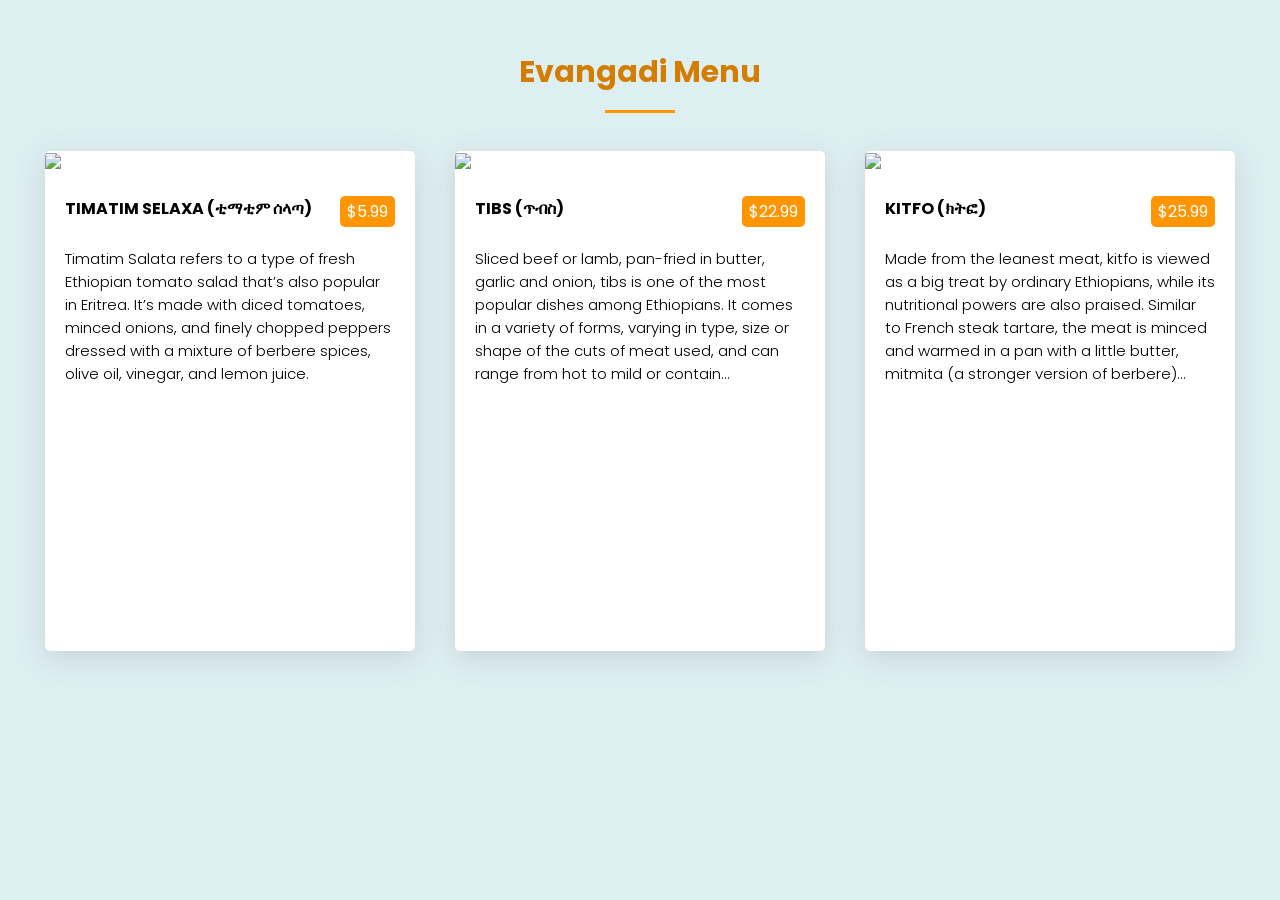
==== menuFunctional/evangadi-menu/src/commonResource/index.html @ c0e3ba5f "first commit" ====
<!DOCTYPE html>
<html lang="en">
  <head>
    <meta charset="UTF-8" />
    <meta name="viewport" content="width=device-width, initial-scale=1.0" />
    <title>Evangadi Menu</title>
    <!-- style  css-->
    <link rel="stylesheet" href="./style.css" />
  </head>

  <body>
    <div class="all-container">
      <!-- header start  -->
      <header class="title">
        <h1>Evangadi Menu</h1>
        <div></div>
      </header>
      <!-- header end  -->

      <!-- all food items container start -->
      <div class="foods-container">
        <!-- food item start -->
        <div class="single-food">
          <div class="img">
            <img
              src="https://www.willflyforfood.net/wp-content/uploads/2021/09/ethiopian-food-timatim-salata.jpg.webp"
            />
          </div>
          <div class="title-price">
            <h3>TIMATIM SELAXA (ቲማቲም ሰላጣ)</h3>
            <p>$5.99</p>
          </div>
          <div class="food-desc">
            Timatim Salata refers to a type of fresh Ethiopian tomato salad
            that’s also popular in Eritrea. It’s made with diced tomatoes,
            minced onions, and finely chopped peppers dressed with a mixture of
            berbere spices, olive oil, vinegar, and lemon juice.
          </div>
        </div>
        <!-- food item end -->

        <!-- food item start -->
        <div class="single-food">
          <div class="img">
            <img
              src="https://media.cnn.com/api/v1/images/stellar/prod/190205144959-shekla-tibs.jpg?q=w_1600,h_900,x_0,y_0,c_fill/w_1280"
            />
          </div>
          <div class="title-price">
            <h3>TIBS (ጥብስ)</h3>
            <p>$22.99</p>
          </div>
          <div class="food-desc">
            Sliced beef or lamb, pan-fried in butter, garlic and onion, tibs is
            one of the most popular dishes among Ethiopians. It comes in a
            variety of forms, varying in type, size or shape of the cuts of meat
            used, and can range from hot to mild or contain...
          </div>
        </div>
        <!-- food item end -->

        <!-- food item start -->
        <div class="single-food">
          <div class="img">
            <img
              src="https://www.willflyforfood.net/wp-content/uploads/2021/09/ethiopian-food-kitfo.jpg.webp"
            />
          </div>
          <div class="title-price">
            <h3>KITFO (ክትፎ)</h3>
            <p>$25.99</p>
          </div>
          <div class="food-desc">
            Made from the leanest meat, kitfo is viewed as a big treat by
            ordinary Ethiopians, while its nutritional powers are also praised.
            Similar to French steak tartare, the meat is minced and warmed in a
            pan with a little butter, mitmita (a stronger version of berbere)...
          </div>
        </div>
        <!-- food item end -->
      </div>
      <!-- all food items container start -->
    </div>
  </body>
</html>
---- menuFunctional/evangadi-menu/src/commonResource/style.css ----
@import url('https://fonts.googleapis.com/css2?family=Poppins:ital,wght@0,100;0,200;0,300;0,500;0,700;1,100;1,200&display=swap');

* {
  margin: 0;
  padding: 0;
}

body {
  background-color: #deeff2;
  font-family: 'Poppins', sans-serif;
}

.all-container {
  width: 95%;
  margin: 0 auto;
}

/* header start  */
.title > h1 {
  margin-top: 50px;
  text-align: center;
  font-size: 30px;
  color: #d47d03;
}

.title > div {
  height: 3px;
  width: 70px;
  margin: 15px auto 20px;
  background-color: #ff9500;
}
/* header end  */

/* food start */
.foods-container {
  display: grid;
  grid-template-columns: repeat(3, 1fr);
  gap: 15px;
  justify-items: center;
  max-width: 1240px;
  margin: 0 auto;
}

.single-food {
  width: 100%;
  max-width: 370px;
  margin: 18px auto;
  background-color: white;
  border-radius: 5px;
  overflow: hidden;
  transition: all 0.5s;
  height: 500px;
  box-shadow: rgba(100, 100, 111, 0.2) 0px 7px 29px 0px;
}

.single-food:hover {
  transform: scale(1.007);
  cursor: pointer;
}

.single-food img {
  width: 100%;
  height: auto;
}

.title-price {
  display: flex;
  justify-content: space-between;
  margin-top: 20px;
  margin-bottom: 20px;
  padding: 0 20px;
}

.title-price > h3 {
  font-size: 16px;
}

.title-price > p {
  background-color: #ff9500;
  padding: 3px 7px;
  color: white;
  border-radius: 5px;
  transition: all 0.5s;
  box-shadow: rgba(50, 50, 93, 0.25) 0px 50px 100px -20px,
    rgba(0, 0, 0, 0.3) 0px 30px 60px -30px;
}

.food-desc {
  padding: 0 20px;
  font-size: 15px;
  font-weight: 300;
}

/* Responsive design */
@media (max-width: 1200px) {
  .foods-container {
    max-width: 960px;
    grid-template-columns: repeat(2, 1fr);
  }
}

@media (max-width: 768px) {
  .foods-container {
    max-width: 440px;
    grid-template-columns: 1fr;
  }

  .single-food {
    max-width: 100%;
    height: auto;
    padding-bottom: 36px;
  }
}
/* food end */
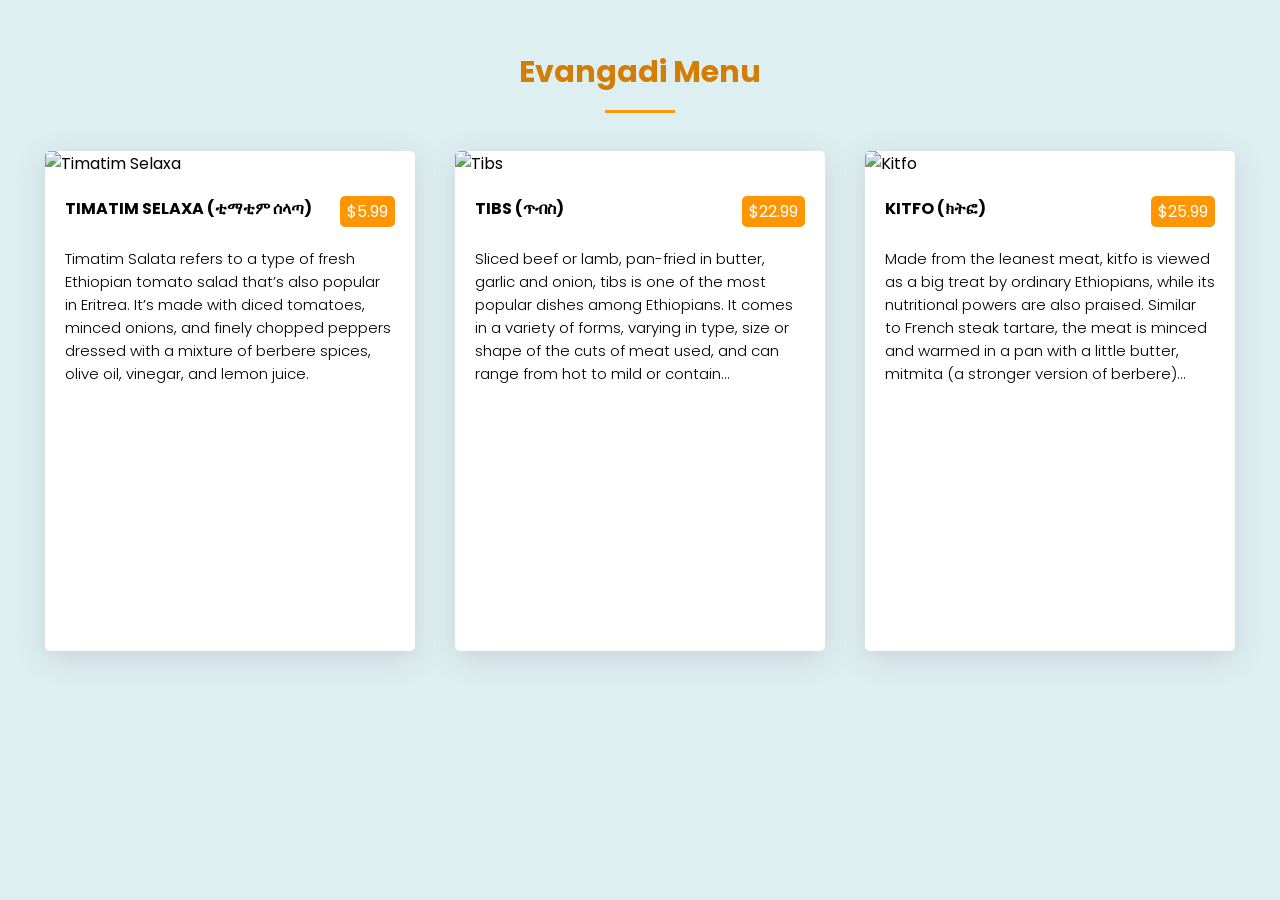
==== commit eab1037d: "added alt to all img" ====
--- a/menuFunctional/evangadi-menu/src/commonResource/index.html
+++ b/menuFunctional/evangadi-menu/src/commonResource/index.html
@@ -24,6 +24,7 @@
           <div class="img">
             <img
               src="https://www.willflyforfood.net/wp-content/uploads/2021/09/ethiopian-food-timatim-salata.jpg.webp"
+              alt="Timatim Selaxa"
             />
           </div>
           <div class="title-price">
@@ -44,6 +45,7 @@
           <div class="img">
             <img
               src="https://media.cnn.com/api/v1/images/stellar/prod/190205144959-shekla-tibs.jpg?q=w_1600,h_900,x_0,y_0,c_fill/w_1280"
+              alt="Tibs"
             />
           </div>
           <div class="title-price">
@@ -64,6 +66,7 @@
           <div class="img">
             <img
               src="https://www.willflyforfood.net/wp-content/uploads/2021/09/ethiopian-food-kitfo.jpg.webp"
+              alt="Kitfo"
             />
           </div>
           <div class="title-price">
@@ -79,7 +82,7 @@
         </div>
         <!-- food item end -->
       </div>
-      <!-- all food items container start -->
+      
     </div>
   </body>
 </html>
